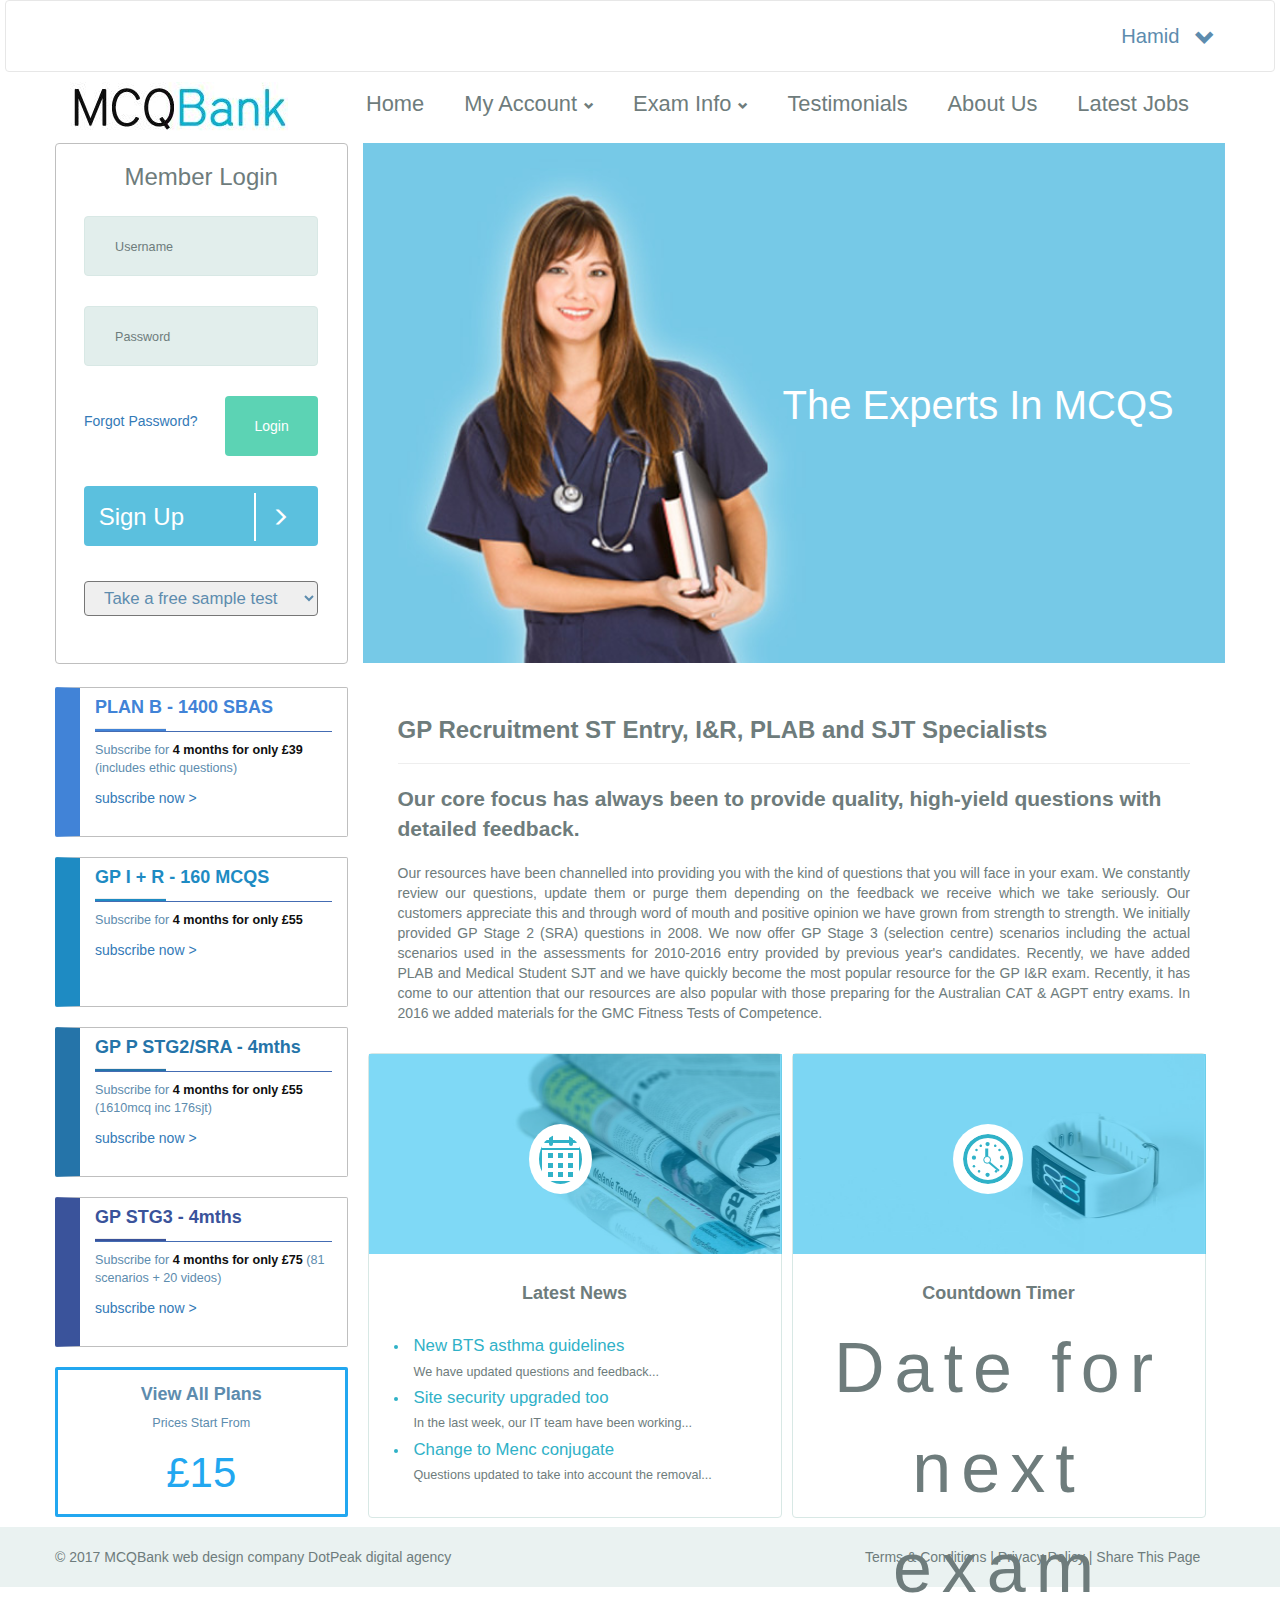
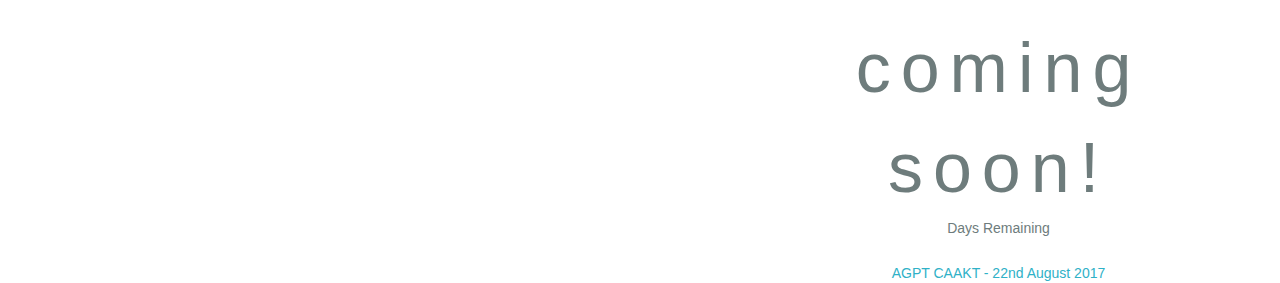
==== index.html @ 231e9932 "initial commit" ====
<!DOCTYPE html>
<html lang="en">
<head>
    <meta charset="UTF-8">
    <meta http‐equiv="X‐UA‐Compatible" content="IE=edge">
    <meta name="viewport" content="width=device-width">
    <meta name="author" content="hamid khaldi">
    <meta name="description" content="MCQ Bank">


    <title>MCQBank</title>

    <!-- bootstrap core css -->

    <link rel="stylesheet" href="bower_components/bootstrap/dist/css/bootstrap.min.css">
    <link rel="stylesheet" href="css/main.css">

</head>
<body>
<div id="wrapper">
    <header>
        <nav id="topNav" class="nav navbar navbar-default hidden-sm hidden-xs">
            <div class="container">
                <ul id="logNav" class="nav navbar-nav navbar-right">
                    <li id="userBtn" class="dropdown">
                        <a  href="#" class="dropdown-toggle" data-toggle="dropdown">Hamid <b id="userChevron" class="glyphicon glyphicon-chevron-down"></b></a>
                        <ul class="dropdown-menu logList">
                            <li><a href="#">Start a new test - Stage 2</a></li>
                            <li><a href="#">Start a new test - Stage 3</a></li>
                            <li><a href="#">Test History</a></li>
                            <li><a href="#">Performance</a></li>
                            <li><a href="#">Continue your unfinished test</a></li>
                            <li><a href="#">My revision notes</a></li>
                            <li><a href="#">Manage Subscriptions</a></li>
                            <li><a href="#">Update profile</a></li>
                            <hr>
                            <li class="dropdown-item" id="logOut"><a href="#">Log Out</a></li>
                        </ul><!--/logList-->
                    </li><!--/dropdown-->
            </ul><!--/ul-logNav-->
          </div><!--/container-->
        </nav><!--/topNav-->

        <div id="bottomNav" class="container nav navbar-default">
            <div class="navbar-header">
                <button id="toggleBtn" data-toggle="collapse" data-target=".navbar-collapse"
                        class="navbar-toggle btn btn-info btn-default pull-right"><span id="menuSpan" class="hidden-xs">MENU </span><span id="burgerSpan" class="glyphicon glyphicon-menu-hamburger"></span></button>

                <div id="mcqLogo">
                    <h4><a href="#"><img class="img-responsive" src="resources/assets/mcq_logo.jpg" alt="MCQ Bank logo" width="218" height="51"></a></h4>
                </div><!--/mcqLogo-->
            </div><!--/navbar header-->

            <div id="menuNav" class="navbar-collapse collapse">
                   <ul class="nav navbar navbar-nav navbar-right">
                    <li class=""><a class="page-scroll" href="#home">Home</a></li>
                    <li  id="myAccountBtn" class="dropdown">
                            <a class="page-scroll dropdown-toggle" data-toggle="dropdown" href="#myAccount">My Account <b class="glyphicon glyphicon-chevron-down"></b></a>

                        <ul id="myAccountUl" class="dropdown-menu">
                            <li><a class="page-scroll" href="#">Update profile</a></li>
                            <li><a class="page-scroll" href="#">Manage my Account</a></li>
                            <li><a class="page-scroll" href="#">Settings</a></li>
                        </ul>
                    </li>
                    <li id="examInfoBtn" class="dropdown">
                        <a class="page-scroll dropdown-toggle" data-toggle="dropdown" href="#examInfo">Exam Info <b class="glyphicon glyphicon-chevron-down"></b></a>

                        <ul id="examInfoUl" class="dropdown-menu">
                            <li><a class="page-scroll" href="#">GT ST Entry</a></li>
                            <li><a class="page-scroll" href="#">Plan B: Part 1</a></li>
                            <li><a class="page-scroll" href="#">SJT for Medical Students</a></li>
                            <li><a class="page-scroll" href="#">GP I&R Scheme</a></li>
                            <li><a class="page-scroll" href="#">Australian Exams</a></li>
                            <li><a class="page-scroll" href="#">GMC Fitness to Practice</a></li>
                            <li><a class="page-scroll" href="#">Multi-Sepciality Recruitment</a></li>
                        </ul>
                    </li>
                    <li class=""><a class="page-scroll" href="#testimonials">Testimonials</a></li>
                    <li class=""><a class="page-scroll" href="#aboutUs">About Us</a></li>
                    <li class=""><a class="page-scroll" href="#latestJobs">Latest Jobs</a></li>
                </ul>

            </div><!--/menuNav-->
        </div><!--/bottomNav-->
    </header>
    <main>
        <section id="topMain" class="container">
            <div class="row">
                <div class="leftCol col-xs-12 col-sm-6 col-md-6 col-lg-3">
                    <div id="mbrDiv">
                        <h3>member login</h3>
                        <form action="post" href="#">
                            <input type="text" id="usrName" name="username" placeholder="Username">
                            <input type="text" id="passWord" name="password" placeholder="Password  ">
                           <div id="loginDiv">
                               <div id="loginSpan">
                                <a href="#">forgot password?</a>
                               </div>
                                <button class="btn btn-success">login</button>
                           </div><!--/loginDiv-->
                        </form>
                    </div><!--/mbrDiv-->
                    <div id="signUp">
                        <button class="btn btn-info" id="signUpBtn">sign up <span id="signUpSpan" class="glyphicon glyphicon-menu-right"></span></button>
                    </div><!--/signUp-->

                    <div id="sample">
                        <form action="#">
                                <select name="sample" id="sampleMenu">
                                    <option selected="selected">Take a free sample test</option>
                                    <option><a href="#">GP ST Stage 2</a></option>
                                    <option><a href="#">GP ST Stage 3</a></option>
                                    <option><a href="#">PLAB 1</a></option>
                                    <option><a href="#">SJT for Med Students</a></option>
                                </select>
                        </form>
                    </div><!--/sample-->
                </div><!--/leftCol-->
                <div class="rightCol col-xs-12 col-sm-6 col-md-6 col-lg-9">
                    <div class="mainBanner">
                        <img id="bannerLg" class="img-responsive" src="resources/assets/banner-desktop.png"  alt="mcqbank banner">
                        <img id="bannerMd" class="img-responsive" src="resources/assets/gpbanner_461x511.png"  alt="mcqbank banner">
                        <img id="bannerSm" class="img-responsive" src="resources/assets/gpbanner_360x511.png"  alt="mcqbank banner">
                        <h1 id="bannerHeader" class="hidden-xs hidden-sm hidden-md">
                            the experts in MCQS
                        </h1>
                    </div><!--/mainBanner-->
                </div><!--/rightCol-->
            </div><!--/row-->
        </section><!--/topMain-->
        <section id="bottomMain" class="container">
           <div class="row">
               <div class="leftCol col-sm-12 col-md-12 col-lg-3 col-xl-3">
                       <div id="planBox1" class="planBox col-xs-12 col-sm-12 col-md-5 col-lg-12 col-xl-12">
                          <h4><span>plan b - 1400 sbas</span></h4>
                          <hr>
                          <p>Subscribe for <b>4 months for only £39</b> (includes ethic questions)</p>
                          <a class="subsLink pageLink" href="#">subscribe now ></a>
                       </div><!--/planBox1-->
                       <div id="planBox2" class="planBox col-xs-12 col-sm-12 col-md-5 col-lg-12 col-xl-12">
                           <h4><span>gp i + r - 160 mcqs</span> </h4>
                           <hr>
                           <p>Subscribe for <b>4 months for only £55</b></p>
                           <a class="subsLink pageLink" href="#">subscribe now ></a>
                       </div><!--/planBox2-->
                       <div id="planBox3" class="planBox col-xs-12 hidden-sm col-md-5 col-lg-12 col-xl-12">
                           <h4><span>gp p stg2/sra</span> - 4mths</h4>
                           <hr>
                           <p>Subscribe for <b>4 months for only £55</b> (1610mcq inc 176sjt)</p>
                           <a class="subsLink pageLink" href="#">subscribe now ></a>
                       </div><!--/planBox3-->
                       <div id="planBox4" class="planBox  col-xs-12 hidden-sm hidden-md col-lg-12 col-xl-12">
                           <h4><span>gp stg3</span> - 4mths</h4>
                           <hr>
                           <p>Subscribe for <b>4 months for only £75</b> (81 scenarios + 20 videos)</p>
                           <a class="subsLink pageLink" href="#">subscribe now ></a>
                       </div><!--/planBox4-->
                       <div id="priceDiv" class="planBox col-xs-12 col-sm-12 col-md-5 col-lg-12 col-xl-12">
                            <h4>view all plans</h4>
                           <p id="priceP1">prices start from</p>
                           <p id="priceP2">£15</p>
                       </div><!--/priceDiv-->
                </div><!--/leftCol-->

               <div class="rightCol col-sm-12 col-md-12 col-lg-9 col-xl-9">
                   <div class="introDiv col-sm-12 col-md-12 col-lg-12 col-xl-12">
                        <div id="introContent" class="hidden-xs hidden-sm hidden-md">
                            <h3>GP Recruitment ST Entry, I&R, PLAB and SJT Specialists</h3>
                        <hr>
                        <p class="lead">
                            Our core focus has always been to provide quality, high-yield questions with detailed feedback.
                        </p>
                        <p class="text-justify">
                            Our resources have been channelled into providing you with the kind of questions that you will face in your exam.
                            We constantly review our questions, update them or purge them depending on the feedback we receive which we take seriously.
                            Our customers appreciate this and through word of mouth and positive opinion we have grown from strength to strength.
                            We initially provided GP Stage 2 (SRA) questions in 2008. We now offer GP Stage 3 (selection centre) scenarios including
                            the actual scenarios used in the assessments for 2010-2016 entry provided by previous year's candidates.
                            Recently, we have added PLAB and Medical Student SJT and we have quickly become the most popular resource for the GP I&R exam.
                            Recently, it has come to our attention that our resources are also popular with those preparing for the Australian CAT & AGPT entry exams.
                            In 2016 we added materials for the GMC Fitness Tests of Competence.
                        </p>
                        </div><!--/introContent-->
                       <div id="introContentMedium" class="hidden-xs hidden-sm hidden-lg">
                           <h3>GP Recruitment ST Entry, I&R, PLAB and SJT Specialists</h3>
                           <hr>
                           <p class="lead">
                               Our core focus has always been to provide quality, high-yield questions with detailed feedback.
                           </p>
                           <div id="infoIntro" class="intro">
                               <p class="text-justify">
                               Our resources have been channelled into providing you with the kind of questions that you will face in your exam.
                               </p>
                           </div><!--/intro-->
                              <div id="infoMore" class="more">
                              <p class="text-justify">
                               We constantly review our questions, update them or purge them depending on the feedback we receive which we take seriously.
                               Our customers appreciate this and through word of mouth and positive opinion we have grown from strength to strength.
                               We initially provided GP Stage 2 (SRA) questions in 2008. We now offer GP Stage 3 (selection centre) scenarios including
                               the actual scenarios used in the assessments for 2010-2016 entry provided by previous year's candidates.
                               Recently, we have added PLAB and Medical Student SJT and we have quickly become the most popular resource for the GP I&R exam.
                               Recently, it has come to our attention that our resources are also popular with those preparing for the Australian CAT & AGPT entry exams.
                               In 2016 we added materials for the GMC Fitness Tests of Competence.
                              </p>
                              </div><!--/more-->
                           <button id="readMoreBtn" class="btn-default readMore">read more... </button>
                       </div><!--/introContent-->
                   </div><!--/introDiv-->

                       <div class="addInfo col-sm-12 col-md-12 col-lg-12 col-xl-12">
                        <div class="row">
                            <div id="addNews" class="col-xs-12 col-sm-12 col-med-6 col-lg-6">
                                <div class="infoImg">
                                    <img  id="newspaper" class="img-responsive hidden-xs hidden-sm hidden-md" src="resources/assets/newspaper_826x400.png"  alt="folded newspapers">
                                    <div class="infoImgBg hidden-md hidden-sm hidden-xs"></div><!--/infoImgBg-->
                                    <img class="infoIcon hidden-md hidden-sm hidden-xs" src="resources/assets/agenda.svg" alt="agenda icon">

                                   <div class="newsDiv">
                                       <img class="basicIcon hidden-lg" src="resources/assets/agenda.svg" alt="agenda icon">
                                       <h4 class="text-center text-capitalize">latest news</h4>
                                       <ul>
                                           <li>
                                               <a href="#">New BTS asthma guidelines</a>
                                               <p class="hidden-xs">We have updated questions and feedback... </p>
                                           </li>
                                           <li>
                                               <a href="#">Site security upgraded too</a>
                                               <p class="hidden-xs">In the last week, our IT team have been working... </p>
                                           </li>
                                            <li>
                                                <a href="#">Change to Menc conjugate</a>
                                                <p class="hidden-xs">Questions updated to take into account the removal... </p>
                                            </li>
                                        </ul>
                                   </div><!--/newsDiv-->
                                </div><!--/infoImg-->
                            </div><!--/addNews-->
                            <div id="addTimer" class="col-xs-12 col-sm-12 col-md-6 col-lg-6">
                                <div class="infoImg">
                                    <img id="watch" class="img-responsive hidden-xs hidden-sm hidden-md" src="resources/assets/watch_826x400.png"   alt="folded newspapers">
                                    <div class="infoImgBg hidden-md hidden-sm hidden-xs"></div><!--/infoImgBg-->
                                    <img class="infoIcon hidden-md hidden-sm hidden-xs" src="resources/assets/clock.svg" alt="clock icon">

                                    <div class="newsDiv">
                                        <img class="basicIcon hidden-lg" src="resources/assets/clock.svg" alt="clock icon">
                                        <h4 class="text-center text-capitalize" >countdown timer</h4>
                                        <div id="countdownDiv">
                                        </div><!--/countdownDiv-->
                                        <p id="remain">days remaining</p>
                                        <div id="nextExam">AGPT CAAKT - 22nd August 2017</div><!--/nextExam-->
                                   </div><!--/newsDiv-->
                                </div><!--/infoImg-->
                            </div><!--/addTimer-->
                        </div><!--/row-->
                   </div><!--/addInfo-->
               </div><!--/rightCol-->
           </div><!--/row-->
        </section><!--/bottomMain-->
    </main>
    <footer>
       <div id="footerDiv" class="container">
            <div id="copyRight" class="col-xs-12 col-sm-12 col-md-12 col-lg-6">
                &copy; 2017 MCQBank <span id="copyrightSpan" class="hidden-xs">web design company DotPeak digital agency</span>
            </div><!--/copyRight-->
            <div id="legal" class="hidden-xs hidden-sm hidden-md col-lg-6">
                <span><a href="#">terms & conditions</a></span>
                <span><a href="#">| privacy policy</a></span>
                <span><a href="#">| share this page</a></span>
            </div><!--/legal-->
       </div><!--/footerDiv-->
    </footer>
</div><!--/wrapper-->

<script src="bower_components/jquery/dist/jquery.min.js"></script>
<script src="bower_components/bootstrap/dist/js/bootstrap.min.js"></script>


<script src="js/script.js"></script>
<script src="bower_components/jquery.countdown/dist/jquery.countdown.min.js"></script>


</body>
</html>
---- css/main.css ----
html, body{
    font-family: 'Open Sans', sans-serif;
    color: #6E7C7C;


}


/**************************** HEADER SECTION ***************************************/
/***********************************************************************************/

header{
    margin: 0 5px;
    display:block;

}

header a{
    text-decoration: none;
}

#logNav .glyphicon{
    position: relative;
    top: 5px;
    left:10px;
    font-size: 20px;
}


#menuNav .glyphicon {
    position: relative !important;
    top: 0px !important;
    left: 1px !important;
    font-size: 10px !important;
}

#toggleBtn{
    color:#2fb1c7 !important;
    font-weight: bold;
    font-size: 1.3em;
    border:none;
    outline:none;
    background-color: transparent;
}


#logNav li a{
    font-family: 'Open Sans', sans-serif;
    color: #5D8CAE !important;
    font-size: 1.2em;
    line-height: 1.5em;
    margin: 5px;
}

#menuNav li a{
    font-family: 'Open Sans', sans-serif;
    color: #6E7C7C !important;
    font-size: 1.3em;
    line-height: 1em;
    margin: 5px;
}

.logList {
    color: #6E7C7C;
    margin: 10px;
}

#logOut a{
    text-decoration: none;
    padding-left: 20px;
    padding-bottom: 15px;
    font-size: 1.3em;
    color:#2fb1c7;
}

#topNav{
    background-color: transparent;
}


#bottomNav{
    margin-top: -20px;
    background-color: transparent;
}

@media screen and (max-width: 768px) {
    #bottomNav{
        margin-top:0;
    }
}

#mcqLogo{
    margin-left: 15px;
}

header ul, li a{
    font-family: 'Open Sans', sans-serif;
    color: #6E7C7C;
    font-size: 1.2em;
    line-height: 1em;
    margin: 5px;

}


@media screen and (min-width: 992px) and (max-width: 1200px){
    header ul, li a{
        font-family: 'Open Sans', sans-serif;
        color: #6E7C7C;
        font-size: 1.1em;
        line-height: 1em;
        margin: 5px;
    }
    #mcqLogo img{
        margin-top:20px ;
        width: 109px;
        height:25px;
    }
}

@media screen and (min-width: 768px) and (max-width: 991px){
    header ul, li a{
        font-family: 'Open Sans', sans-serif;
        color: #6E7C7C;
        font-size:1em !important;
        line-height: 1em !important;
        margin: 10px 0 !important;
    }
    #mcqLogo img {
        margin-top: 32px;
        margin-right: 0;
        margin-left: 0;
        width: 90px;
        height: 21px;
    }
}

@media screen and (max-width: 768px){
    #mcqLogo img{
        margin-top:20px;
        margin-left: 30px;
        width: 90px;
        height:21px;
    }
}
/******************************* MAIN SECTION ***********************************/
/********************************************************************************/


/******************************* TOP MAIN SECTION ******************************/

button:hover, a:hover{
    opacity: 0.7;
}

a:hover{
    opacity: 0.7;
    text-decoration: none;
}
#introContent{
    padding:20px;

}


/**********************.leftCol****************/

#topMain .leftCol{
    border: solid 1px #BFBFBF;
    border-radius: 4px;
    padding-bottom: 32px;
}

#topMain .leftCol div{
    text-align: center;
    text-transform: capitalize;
}

#mbrDiv input{
    height: 60px;
    width:90%;
    padding-left: 10px;
    margin: 15px auto;
    border: solid 1px #d8e8e5;
    border-radius: 4px;
    background-color: rgba(216, 232, 229, .75);
}


#mbrDiv input::placeholder{
    font-size: 90%;
    padding-left: 20px;
    -webkit-padding-end:20px;
    color:#6E7C7C;
}

#loginDiv{
    width:90%;
    padding-bottom: 0;
    margin: 15px auto;
    display: flex;
    justify-content: space-between;
}


#loginDiv button{
    height: 60px;
    width:40%;
    margin-left: 10px;
    padding: 15px 20px;
    border: none;
    outline: none;
    border-radius: 4px;
    background-color: #5CD3B4;
    color: #fff;
    text-transform: capitalize;
}
#loginSpan{
    height: 60px;
    width:50%;
    margin:15px 0 0;
    text-align: left !important;
}



#signUp{
    height: 60px;
    margin: 15px auto;
    width:90%
}

#sample{
    height: 50px;
    margin: 35px auto 0;
    width:90%
}
#signUp button{
    width: 100%;
    height: 100%;
    border: none;
    outline: none;
    border-radius: 4px;
    /*background-color: #2fb1c7;*/
    color: #fff;
    font-size: 24px;
    text-transform: capitalize;
}

#signUpSpan{
    border-left: solid 2px #ffffff;
    color: #ffffff;
    margin-left: 30%;
    padding: 15px;
    font-size: 18px;
}

#sample form{
    border-radius: 4px;
    font-size: 1.2em;
    color: #5D8CAE;
    outline:none;

}

#sampleMenu {
    height: 35px;
    width: 100%;
    outline:none;
    border-radius: 4px;
    padding-left: 15px;
}

#sampleMenu select option{
    border:inherit;
    border-radius: 4px;
    outline:none;
}

@media screen and (max-width: 768px){
    #topMain .leftCol{
        padding-bottom: 15px;
    }
    .mainBanner img{
        margin: 10px auto !important;
    }
}

/**********************.rightCol****************/

.rightCol{
    padding-right:0;
}

#bannerMd{
    display: none;
}

#bannerSm{
    display:none;
}
@media screen and (min-width:768px) and (max-width: 1200px){

    #bannerLg{
        display:none;
    }
    #bannerMd{
        display:block;
    }
    .mainBanner img{
        height: 511px;
        margin-left: 3px;
    }

    #topMain .leftCol{
        padding-bottom: 23px;
    }
    #topMain{
        margin-bottom: 30px;
    }
}

@media screen and (width: 768px){
      #topMain .rightCol{
        margin-top: -10px;
    }
}

.mainBanner img{
    width: 100%;
}


#bannerHeader{
    color: #ffffff;
    position:relative;
    bottom:300px;
    left:420px;
    font-size: 40px;
    text-transform: capitalize;
}

@media (min-width: 992px) and (max-width: 1200px){
    .col-md-6 {
        width: 49%;
    }
}

@media screen and (max-width: 765px){


    .mainBanner img{
        padding-right: 12px !important;
    }
    #topMain .leftCol{
        padding-bottom:0 !important;
    }
}

@media screen and (max-width: 690px){
    #bannerLg{
        display: none;
    }
    #bannerMd{
        display: none;
    }

    #bannerSm{
        display: block;
    }
}
/******************************* BOTTOM MAIN SECTION ******************************/

/**********************.leftCol****************/

#bottomMain .leftCol{
    padding:0;
}

@media screen and (min-width: 1200px){
    #bottomMain .leftCol, #bottomMain .introDiv{
        margin-top: -60px;
    }
}

@media screen and (max-width: 1200px) and (min-width: 992px){

    #bottomMain .planBox{
       width:48%;
       margin: 9px !important;
    }

    #bottomMain .leftCol{
        padding:0;
    }
}

#bottomMain .planBox{
    height: 150px;
    color:#5D8CAE;
    margin: 10px 0;
    border-radius: 2px;
    border-top:solid 1px #BFBFBF;
    border-right:solid 1px #BFBFBF;
    border-bottom:solid 1px #BFBFBF;
}

#bottomMain .planBox h4{
    font-weight: bold;
}

#bottomMain .planBox b{
    color: #0f0f0f !important;
}

#bottomMain .planBox span{
    text-transform: uppercase;
}

#bottomMain .planBox hr{
    width:30%;
    margin:0;
}
#bottomMain .planBox p{
    border-top: solid 1px #446CB3;
    padding-top: 10px;
    font-size: 0.9em;
}

#planBox1{
    border-left: solid 25px #4183D7;
    width:100%;
}

#planBox1 h4{
    color:#4183D7;
}

#planBox1 hr{
    border-bottom: solid 2px #4183D7;
}


#planBox2{
    border-left: solid 25px #1E8BC3;
}

#planBox2 h4{
    color:#1E8BC3;
}

#planBox2 hr{
    border-bottom: solid 2px #1E8BC3;
}


#planBox3{
    border-left: solid 25px #2574A9;
}

#planBox3 h4{
    color:#2574A9 !important;
}

#planBox3 hr{
    border-bottom: solid 2px #2574A9;
}

#planBox4{
    border-left: solid 25px #3A539B;
}

#planBox4 h4{
    color:#3A539B !important;
}

#planBox4 hr{
    border-bottom: solid 2px #3A539B;
}

#priceDiv{
    border:3px solid  #22A7F0 !important;
    padding-top:5px;
    padding-bottom: 15px;
}

#priceDiv h4{
    text-transform: capitalize;
    font-weight: bold;
    text-align: center;
    border:none !important;
}

#priceP1{
    margin-top: -10px;
    text-transform: capitalize;
    text-align: center;
    color:#5D8CAE;
    border:none !important;
}

#priceP2{
    padding-top: 0 !important;
    margin-bottom: 15px;
    font-size: 3em !important;
    text-align: center;
    color:#22A7F0;
    border:none !important;
}

/**********************.rightCol****************/

#introContent h3{
    font-weight: 700;
}

#introContent .lead{
    font-weight: 600;
}

.infoImgBg{
    background-color: rgba(0, 179, 238, .5);
    width:413px;
    height:200px;
    position:relative;
    bottom:200px;
    left:0;
    z-index: 20;
    margin-bottom: -250px;
}

#infoMore{
    display: none;
}

#readMoreBtn{
    text-decoration: none;
    text-transform: capitalize;
    font-family: inherit;
    font-size: 14px;
    border: none;
    padding:0;
    background-color: transparent;
    color: #2fb1c7;
    outline:none;
    margin-bottom: 30px;
}

#addNews, #addTimer{
    width: 48%;
    height: 465px;
    margin:0 5px;
    border: solid 1px #d8e8e5;
    border-radius: 4px;
    padding:0;
}

@media screen  and (max-width: 992px){
    #addNews,#addTimer{
        width:100%;
        height:350px;
        margin:10px auto;
    }
    #bottomMain .rightCol{
        padding:0;
    }
}

@media screen and (max-width: 1200px) {
    #addNews{
        text-align: center;
    }
    #addNews ul{
        list-style-type: none;
        padding:0;
        line-height: 1.5em;
    }
}

.infoIcon{
    background-color: #ffffff;
    padding: 10px;
    border-radius: 50%;
    position: relative;
    bottom: 80px;
    left: 160px;
    z-index: 30;
}

.basicIcon{
    display: block;
    margin: 40px auto;
}

.addInfo h4{
    font-weight: 700;
    margin-bottom: 30px;
}


.addInfo ul li, .addInfo ul li a{
    color: #2fb1c7;
    line-height: 1.5em;
}

.addInfo ul li p{
    color: #6E7C7C;
    margin:5px;
    font-size: .9em;
    line-height: 1.3em;
}

#countdownDiv{
    margin-top:-15px;
    text-align: center;
    font-size: 70px;
    letter-spacing: 10px;
}

#remain{
    text-transform: capitalize;
    text-align: center;
    margin:0 auto;
}

#nextExam{
    text-align: center;
    margin:25px;
    color: #2fb1c7;
}

/******************************* FOOTER SECTION ******************************/

footer{
    background-color: rgba(216, 232, 229, .55);
    min-height: 40px;
}

#footerDiv{
    padding:20px 0;
}


#copyRight{
    padding-left: 0;
}

@media screen and (max-width: 1200px) {
        #copyRight{
            text-align: center;
        }
}

#legal{
    padding-left:225px;
    text-transform: capitalize;
}

#legal a{
    text-decoration: none;
    color: #6E7C7C;
}
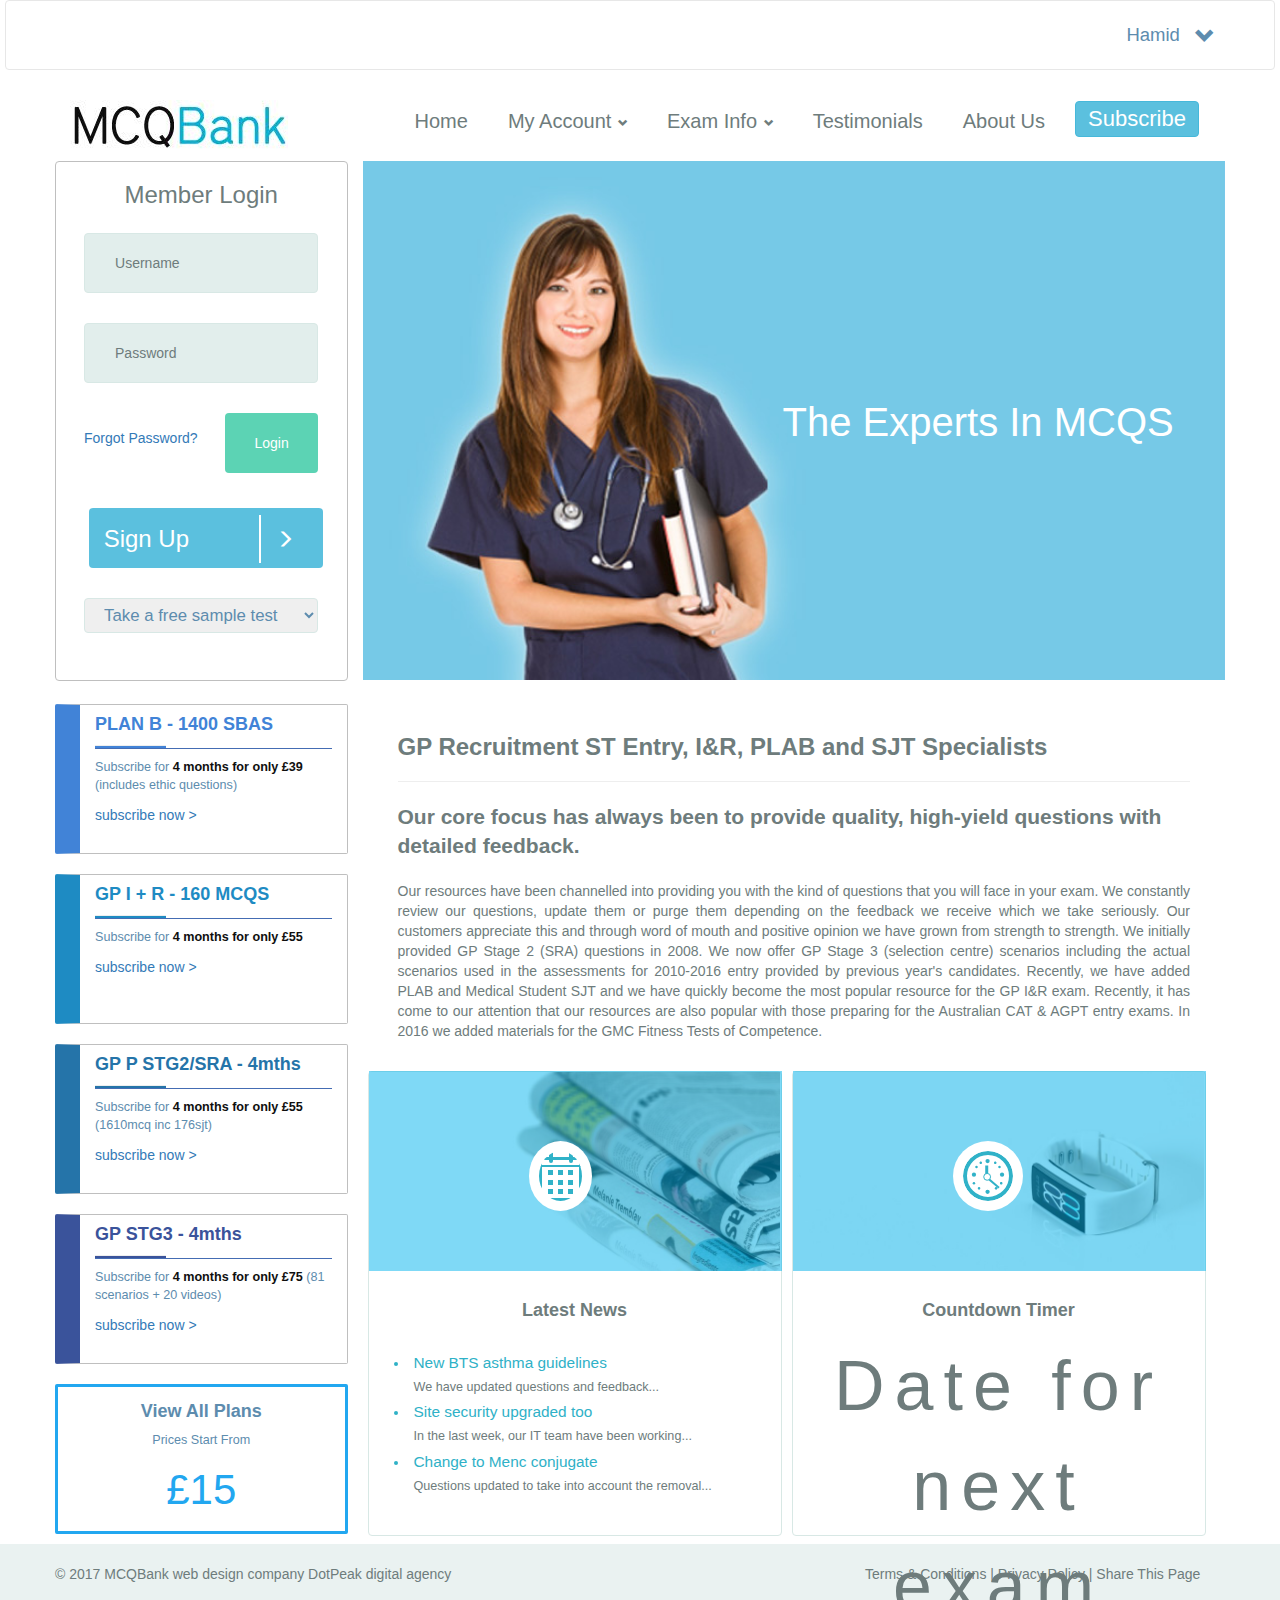
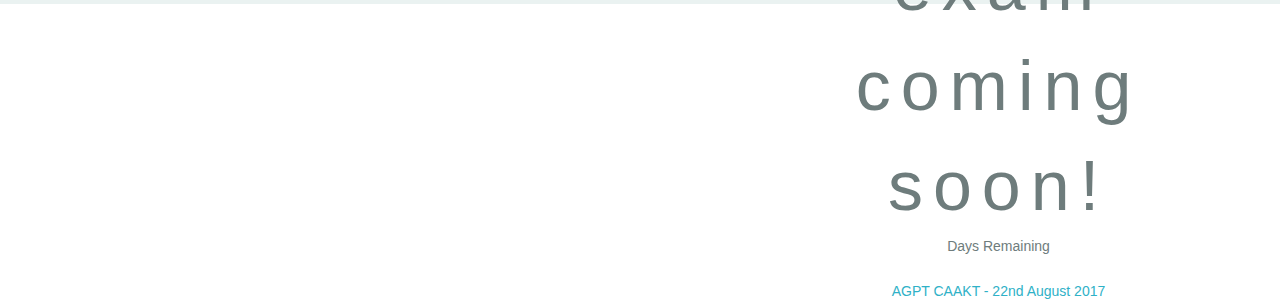
==== commit 20510f10: "added  hamburger menu plugin & added subscribe button to #menuNav" ====
--- a/index.html
+++ b/index.html
@@ -43,16 +43,20 @@
 
         <div id="bottomNav" class="container nav navbar-default">
             <div class="navbar-header">
-                <button id="toggleBtn" data-toggle="collapse" data-target=".navbar-collapse"
-                        class="navbar-toggle btn btn-info btn-default pull-right"><span id="menuSpan" class="hidden-xs">MENU </span><span id="burgerSpan" class="glyphicon glyphicon-menu-hamburger"></span></button>
-
+                <div id="toggleBtn" data-toggle="collapse" data-target=".navbar-collapse"
+                        class="navbar-toggle"><span id="menuSpan" class="hidden-xs">MENU </span><div id="burgerSpan">
+                    <span></span>
+                    <span></span>
+                    <span></span>
+                </div>
+                </div><!--/toggleBtn-->
                 <div id="mcqLogo">
                     <h4><a href="#"><img class="img-responsive" src="resources/assets/mcq_logo.jpg" alt="MCQ Bank logo" width="218" height="51"></a></h4>
                 </div><!--/mcqLogo-->
             </div><!--/navbar header-->
 
             <div id="menuNav" class="navbar-collapse collapse">
-                   <ul class="nav navbar navbar-nav navbar-right">
+                   <ul  id="mainUl" class="nav navbar navbar-nav navbar-right">
                     <li class=""><a class="page-scroll" href="#home">Home</a></li>
                     <li  id="myAccountBtn" class="dropdown">
                             <a class="page-scroll dropdown-toggle" data-toggle="dropdown" href="#myAccount">My Account <b class="glyphicon glyphicon-chevron-down"></b></a>
@@ -73,12 +77,12 @@
                             <li><a class="page-scroll" href="#">GP I&R Scheme</a></li>
                             <li><a class="page-scroll" href="#">Australian Exams</a></li>
                             <li><a class="page-scroll" href="#">GMC Fitness to Practice</a></li>
-                            <li><a class="page-scroll" href="#">Multi-Sepciality Recruitment</a></li>
+                            <li><a class="page-scroll" href="#">Multi-Speciality Recruitment</a></li>
                         </ul>
                     </li>
                     <li class=""><a class="page-scroll" href="#testimonials">Testimonials</a></li>
                     <li class=""><a class="page-scroll" href="#aboutUs">About Us</a></li>
-                    <li class=""><a class="page-scroll" href="#latestJobs">Latest Jobs</a></li>
+                    <li id="subscribeLi" class=""><a id="subscribeBtn" class="page-scroll" href="#subscribe"><button class="btn btn-info">Subscribe</button></a></li>
                 </ul>
 
             </div><!--/menuNav-->
@@ -272,10 +276,10 @@
     </footer>
 </div><!--/wrapper-->
 
+
 <script src="bower_components/jquery/dist/jquery.min.js"></script>
 <script src="bower_components/bootstrap/dist/js/bootstrap.min.js"></script>
 
-
 <script src="js/script.js"></script>
 <script src="bower_components/jquery.countdown/dist/jquery.countdown.min.js"></script>
 
--- a/css/main.css
+++ b/css/main.css
@@ -1,4 +1,3 @@
-
 html, body{
     font-family: 'Open Sans', sans-serif;
     color: #6E7C7C;
@@ -61,6 +60,13 @@
     margin: 5px;
 }
 
+@media screen and (max-width: 576px){
+    #subscribeLi a{
+        margin-left:15px !important;
+    }
+}
+
+
 .logList {
     color: #6E7C7C;
     margin: 10px;
@@ -80,9 +86,9 @@
 
 
 #bottomNav{
-    margin-top: -20px;
     background-color: transparent;
 }
+
 
 @media screen and (max-width: 768px) {
     #bottomNav{
@@ -97,12 +103,23 @@
 header ul, li a{
     font-family: 'Open Sans', sans-serif;
     color: #6E7C7C;
-    font-size: 1.2em;
+    font-size: 1.1em;
     line-height: 1em;
     margin: 5px;
 
 }
 
+.btn-info{
+    font-family: 'Open Sans', sans-serif;
+    color: #ffffff !important;
+    font-size: 1.1em;
+    line-height: 1em;
+    margin: 5px;
+}
+
+#subscribeLi a{
+    padding: 0;
+}
 
 @media screen and (min-width: 992px) and (max-width: 1200px){
     header ul, li a{
@@ -113,7 +130,7 @@
         margin: 5px;
     }
     #mcqLogo img{
-        margin-top:20px ;
+        margin-top:17px ;
         width: 109px;
         height:25px;
     }
@@ -138,12 +155,82 @@
 
 @media screen and (max-width: 768px){
     #mcqLogo img{
-        margin-top:20px;
-        margin-left: 30px;
+        margin-top:30px;
+        margin-left: 15px;
         width: 90px;
         height:21px;
     }
 }
+
+#burgerSpan {
+    width: 23px;
+    height: 16px;
+    position: relative;
+    margin: 0 auto;
+    -webkit-transform: rotate(0deg);
+    -moz-transform: rotate(0deg);
+    -o-transform: rotate(0deg);
+    transform: rotate(0deg);
+    -webkit-transition: .5s ease-in-out;
+    -moz-transition: .5s ease-in-out;
+    -o-transition: .5s ease-in-out;
+    transition: .5s ease-in-out;
+    cursor: pointer;
+}
+
+#burgerSpan span {
+    display: block;
+    position: absolute;
+    height: 5px;
+    width: 100%;
+    background: #2fb1c7;
+    border-radius: 9px;
+    opacity: 1;
+    left: 0;
+    -webkit-transform: rotate(0deg);
+    -moz-transform: rotate(0deg);
+    -o-transform: rotate(0deg);
+    transform: rotate(0deg);
+    -webkit-transition: .25s ease-in-out;
+    -moz-transition: .25s ease-in-out;
+    -o-transition: .25s ease-in-out;
+    transition: .25s ease-in-out;
+}
+
+#burgerSpan span:nth-child(1) {
+    top: 0px;
+}
+
+#burgerSpan span:nth-child(2) {
+    top: 8px;
+}
+
+#burgerSpan span:nth-child(3) {
+    top: 16px;
+}
+
+#burgerSpan.open span:nth-child(1) {
+    top: 7px;
+    -webkit-transform: rotate(135deg);
+    -moz-transform: rotate(135deg);
+    -o-transform: rotate(135deg);
+    transform: rotate(135deg);
+}
+
+#burgerSpan.open span:nth-child(2) {
+    opacity: 0;
+    left: -60px;
+}
+
+#burgerSpan.open span:nth-child(3) {
+    top: 7px;
+    -webkit-transform: rotate(-135deg);
+    -moz-transform: rotate(-135deg);
+    -o-transform: rotate(-135deg);
+    transform: rotate(-135deg);
+}
+
+
 /******************************* MAIN SECTION ***********************************/
 /********************************************************************************/
 
@@ -189,7 +276,6 @@
 
 
 #mbrDiv input::placeholder{
-    font-size: 90%;
     padding-left: 20px;
     -webkit-padding-end:20px;
     color:#6E7C7C;
@@ -268,12 +354,13 @@
     height: 35px;
     width: 100%;
     outline:none;
+    border: solid 1px #d8e8e5;
     border-radius: 4px;
     padding-left: 15px;
 }
 
-#sampleMenu select option{
-    border:inherit;
+#sampleMenu select{
+    border: solid 1px #d8e8e5;
     border-radius: 4px;
     outline:none;
 }
@@ -322,7 +409,7 @@
 }
 
 @media screen and (width: 768px){
-      #topMain .rightCol{
+    #topMain .rightCol{
         margin-top: -10px;
     }
 }
@@ -387,8 +474,8 @@
 @media screen and (max-width: 1200px) and (min-width: 992px){
 
     #bottomMain .planBox{
-       width:48%;
-       margin: 9px !important;
+        width:48%;
+        margin: 9px !important;
     }
 
     #bottomMain .leftCol{
@@ -647,9 +734,9 @@
 }
 
 @media screen and (max-width: 1200px) {
-        #copyRight{
-            text-align: center;
-        }
+    #copyRight{
+        text-align: center;
+    }
 }
 
 #legal{
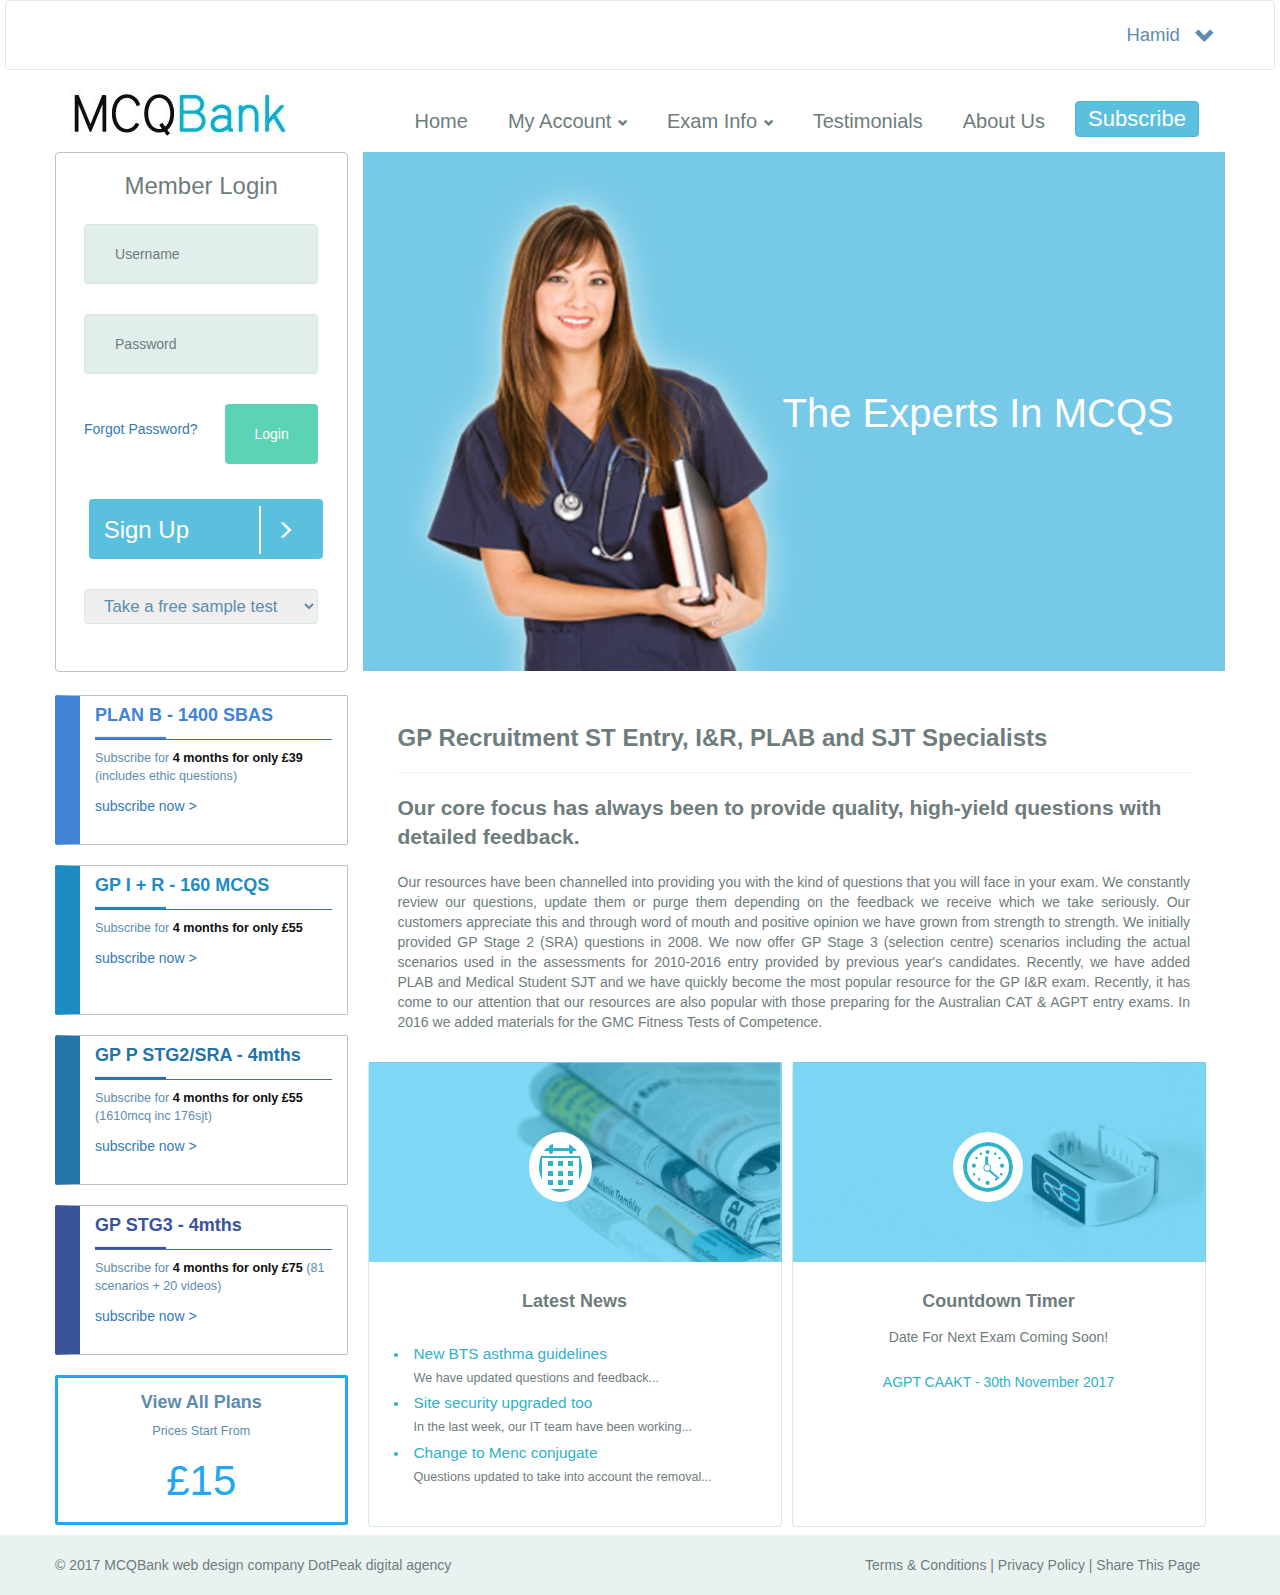
==== commit 91c61c28: "added about-us.html & about-us.css  Pages" ====
--- a/index.html
+++ b/index.html
@@ -44,11 +44,12 @@
         <div id="bottomNav" class="container nav navbar-default">
             <div class="navbar-header">
                 <div id="toggleBtn" data-toggle="collapse" data-target=".navbar-collapse"
-                        class="navbar-toggle"><span id="menuSpan" class="hidden-xs">MENU </span><div id="burgerSpan">
+                        class="navbar-toggle"><span id="menuSpan" class="hidden-xs">MENU </span>
+                <div id="burgerSpan">
                     <span></span>
                     <span></span>
                     <span></span>
-                </div>
+                </div><!--/burgerSpan-->
                 </div><!--/toggleBtn-->
                 <div id="mcqLogo">
                     <h4><a href="#"><img class="img-responsive" src="resources/assets/mcq_logo.jpg" alt="MCQ Bank logo" width="218" height="51"></a></h4>
@@ -81,7 +82,7 @@
                         </ul>
                     </li>
                     <li class=""><a class="page-scroll" href="#testimonials">Testimonials</a></li>
-                    <li class=""><a class="page-scroll" href="#aboutUs">About Us</a></li>
+                    <li class=""><a class="page-scroll" href="about-us.html">About Us</a></li>
                     <li id="subscribeLi" class=""><a id="subscribeBtn" class="page-scroll" href="#subscribe"><button class="btn btn-info">Subscribe</button></a></li>
                 </ul>
 
@@ -252,7 +253,7 @@
                                         <div id="countdownDiv">
                                         </div><!--/countdownDiv-->
                                         <p id="remain">days remaining</p>
-                                        <div id="nextExam">AGPT CAAKT - 22nd August 2017</div><!--/nextExam-->
+                                        <div id="nextExam">AGPT CAAKT - 30th November 2017</div><!--/nextExam-->
                                    </div><!--/newsDiv-->
                                 </div><!--/infoImg-->
                             </div><!--/addTimer-->
@@ -265,9 +266,9 @@
     <footer>
        <div id="footerDiv" class="container">
             <div id="copyRight" class="col-xs-12 col-sm-12 col-md-12 col-lg-6">
-                &copy; 2017 MCQBank <span id="copyrightSpan" class="hidden-xs">web design company DotPeak digital agency</span>
+                &copy; 2017 MCQBank <span id="copyrightSpan">web design company DotPeak digital agency</span>
             </div><!--/copyRight-->
-            <div id="legal" class="hidden-xs hidden-sm hidden-md col-lg-6">
+            <div id="legal" class="col-xs-12 col-sm-12 col-md-12 col-lg-6">
                 <span><a href="#">terms & conditions</a></span>
                 <span><a href="#">| privacy policy</a></span>
                 <span><a href="#">| share this page</a></span>
--- a/css/main.css
+++ b/css/main.css
@@ -5,6 +5,11 @@
 
 }
 
+@media screen and (max-width: 792px) {
+    body{
+        margin:0 10px;
+    }
+}
 
 /**************************** HEADER SECTION ***************************************/
 /***********************************************************************************/
@@ -17,6 +22,11 @@
 
 header a{
     text-decoration: none;
+}
+
+#mainUl li a:visited{
+    background-color: yellow !important;
+
 }
 
 #logNav .glyphicon{
@@ -97,6 +107,7 @@
 }
 
 #mcqLogo{
+
     margin-left: 15px;
 }
 
@@ -119,6 +130,12 @@
 
 #subscribeLi a{
     padding: 0;
+}
+
+@media screen and (min-width: 1200px){
+    #mcqLogo img{
+        margin-top:-12px !important;
+    }
 }
 
 @media screen and (min-width: 992px) and (max-width: 1200px){
@@ -155,7 +172,7 @@
 
 @media screen and (max-width: 768px){
     #mcqLogo img{
-        margin-top:30px;
+        margin-top:15px !important;
         margin-left: 15px;
         width: 90px;
         height:21px;
@@ -392,7 +409,7 @@
     #bannerLg{
         display:none;
     }
-    #bannerMd{
+    #bannerSm{
         display:block;
     }
     .mainBanner img{
@@ -655,8 +672,14 @@
 }
 
 @media screen and (max-width: 1200px) {
+
+    #addNews, #addTimer{
+        margin-bottom: 20px;
+    }
+
     #addNews{
         text-align: center;
+        margin-bottom: 30px;
     }
     #addNews ul{
         list-style-type: none;
@@ -734,8 +757,11 @@
 }
 
 @media screen and (max-width: 1200px) {
-    #copyRight{
+    #copyRight, #legal{
         text-align: center;
+    }
+    #legal{
+        padding-left:0 !important;
     }
 }
 
@@ -747,4 +773,4 @@
 #legal a{
     text-decoration: none;
     color: #6E7C7C;
-}+}
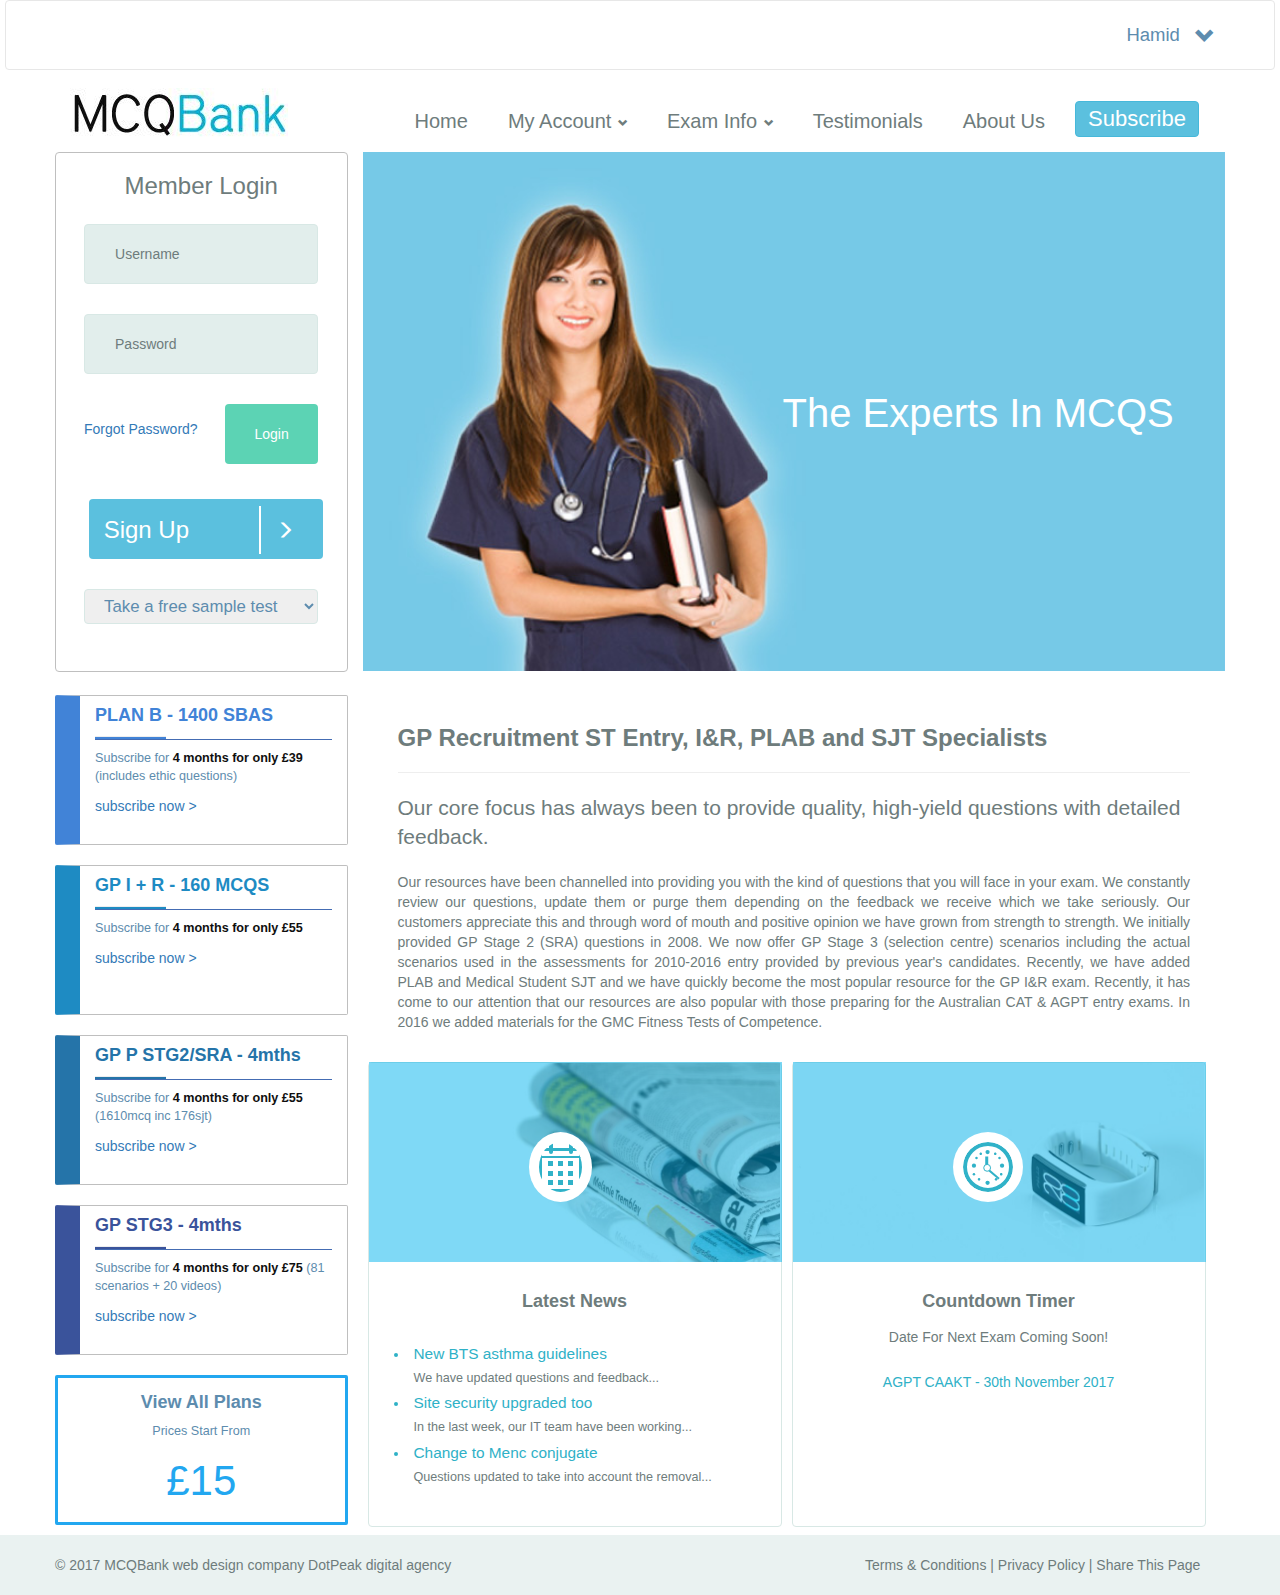
==== commit 7732a87d: "bug fixes" ====
--- a/index.html
+++ b/index.html
@@ -2,8 +2,9 @@
 <html lang="en">
 <head>
     <meta charset="UTF-8">
-    <meta http‐equiv="X‐UA‐Compatible" content="IE=edge">
-    <meta name="viewport" content="width=device-width">
+    <meta name="viewport"
+          content="width=device-width, user-scalable=no, initial-scale=1.0, maximum-scale=1.0, minimum-scale=1.0">
+    <meta http-equiv="X-UA-Compatible" content="ie=edge">
     <meta name="author" content="hamid khaldi">
     <meta name="description" content="MCQ Bank">
 
@@ -33,7 +34,7 @@
                             <li><a href="#">My revision notes</a></li>
                             <li><a href="#">Manage Subscriptions</a></li>
                             <li><a href="#">Update profile</a></li>
-                            <hr>
+                            <!--<hr>-->
                             <li class="dropdown-item" id="logOut"><a href="#">Log Out</a></li>
                         </ul><!--/logList-->
                     </li><!--/dropdown-->
@@ -52,7 +53,7 @@
                 </div><!--/burgerSpan-->
                 </div><!--/toggleBtn-->
                 <div id="mcqLogo">
-                    <h4><a href="#"><img class="img-responsive" src="resources/assets/mcq_logo.jpg" alt="MCQ Bank logo" width="218" height="51"></a></h4>
+                    <h4><a href="index.html"><img class="img-responsive" src="resources/assets/mcq_logo.jpg" alt="MCQ Bank logo" width="218" height="51"></a></h4>
                 </div><!--/mcqLogo-->
             </div><!--/navbar header-->
 
@@ -69,11 +70,11 @@
                         </ul>
                     </li>
                     <li id="examInfoBtn" class="dropdown">
-                        <a class="page-scroll dropdown-toggle" data-toggle="dropdown" href="#examInfo">Exam Info <b class="glyphicon glyphicon-chevron-down"></b></a>
+                        <a class="page-scroll dropdown-toggle" href="#" data-toggle="dropdown" >Exam Info <b class="glyphicon glyphicon-chevron-down"></b></a>
 
                         <ul id="examInfoUl" class="dropdown-menu">
                             <li><a class="page-scroll" href="#">GT ST Entry</a></li>
-                            <li><a class="page-scroll" href="#">Plan B: Part 1</a></li>
+                            <li><a class="page-scroll" href="planB-part1.html">Plan B: Part 1</a></li>
                             <li><a class="page-scroll" href="#">SJT for Medical Students</a></li>
                             <li><a class="page-scroll" href="#">GP I&R Scheme</a></li>
                             <li><a class="page-scroll" href="#">Australian Exams</a></li>
@@ -81,7 +82,7 @@
                             <li><a class="page-scroll" href="#">Multi-Speciality Recruitment</a></li>
                         </ul>
                     </li>
-                    <li class=""><a class="page-scroll" href="#testimonials">Testimonials</a></li>
+                    <li class=""><a class="page-scroll" href="testimonials.html">Testimonials</a></li>
                     <li class=""><a class="page-scroll" href="about-us.html">About Us</a></li>
                     <li id="subscribeLi" class=""><a id="subscribeBtn" class="page-scroll" href="#subscribe"><button class="btn btn-info">Subscribe</button></a></li>
                 </ul>
@@ -170,7 +171,7 @@
 
                <div class="rightCol col-sm-12 col-md-12 col-lg-9 col-xl-9">
                    <div class="introDiv col-sm-12 col-md-12 col-lg-12 col-xl-12">
-                        <div id="introContent" class="hidden-xs hidden-sm hidden-md">
+                        <div class="introContent hidden-xs hidden-sm hidden-md">
                             <h3>GP Recruitment ST Entry, I&R, PLAB and SJT Specialists</h3>
                         <hr>
                         <p class="lead">
@@ -187,18 +188,18 @@
                             In 2016 we added materials for the GMC Fitness Tests of Competence.
                         </p>
                         </div><!--/introContent-->
-                       <div id="introContentMedium" class="hidden-xs hidden-sm hidden-lg">
+                       <div class="introContentMedium hidden-xs hidden-sm hidden-lg">
                            <h3>GP Recruitment ST Entry, I&R, PLAB and SJT Specialists</h3>
                            <hr>
                            <p class="lead">
                                Our core focus has always been to provide quality, high-yield questions with detailed feedback.
                            </p>
-                           <div id="infoIntro" class="intro">
+                           <div class="infoIntro intro">
                                <p class="text-justify">
                                Our resources have been channelled into providing you with the kind of questions that you will face in your exam.
                                </p>
                            </div><!--/intro-->
-                              <div id="infoMore" class="more">
+                              <div class="infoMore more">
                               <p class="text-justify">
                                We constantly review our questions, update them or purge them depending on the feedback we receive which we take seriously.
                                Our customers appreciate this and through word of mouth and positive opinion we have grown from strength to strength.
@@ -209,7 +210,7 @@
                                In 2016 we added materials for the GMC Fitness Tests of Competence.
                               </p>
                               </div><!--/more-->
-                           <button id="readMoreBtn" class="btn-default readMore">read more... </button>
+                           <button class="readMoreBtn btn-default readMore">read more... </button>
                        </div><!--/introContent-->
                    </div><!--/introDiv-->
 
--- a/css/main.css
+++ b/css/main.css
@@ -7,9 +7,11 @@
 
 @media screen and (max-width: 792px) {
     body{
-        margin:0 10px;
-    }
-}
+       padding:0 10px;
+    }
+}
+
+
 
 /**************************** HEADER SECTION ***************************************/
 /***********************************************************************************/
@@ -24,10 +26,6 @@
     text-decoration: none;
 }
 
-#mainUl li a:visited{
-    background-color: yellow !important;
-
-}
 
 #logNav .glyphicon{
     position: relative;
@@ -39,7 +37,7 @@
 
 #menuNav .glyphicon {
     position: relative !important;
-    top: 0px !important;
+    top: 0 !important;
     left: 1px !important;
     font-size: 10px !important;
 }
@@ -161,7 +159,7 @@
         line-height: 1em !important;
         margin: 10px 0 !important;
     }
-    #mcqLogo img {
+    #mcqLogo img{
         margin-top: 32px;
         margin-right: 0;
         margin-left: 0;
@@ -170,9 +168,16 @@
     }
 }
 
+@media screen and (width: 768px){
+    #mcqLogo img{
+        margin-top: 30px !important;
+        margin-left: 10px;
+    }
+}
+
 @media screen and (max-width: 768px){
     #mcqLogo img{
-        margin-top:15px !important;
+        margin-top:15px;
         margin-left: 15px;
         width: 90px;
         height:21px;
@@ -214,8 +219,14 @@
     transition: .25s ease-in-out;
 }
 
+@media screen {
+    #burgerSpan{
+        margin-right: -10px;
+    }
+}
+
 #burgerSpan span:nth-child(1) {
-    top: 0px;
+    top: 0;
 }
 
 #burgerSpan span:nth-child(2) {
@@ -247,22 +258,24 @@
     transform: rotate(-135deg);
 }
 
-
+#mainUl li a .active{
+    color: #5D8CAE !important;
+}
 /******************************* MAIN SECTION ***********************************/
 /********************************************************************************/
 
 
 /******************************* TOP MAIN SECTION ******************************/
 
-button:hover, a:hover{
+button:hover{
     opacity: 0.7;
 }
 
 a:hover{
-    opacity: 0.7;
-    text-decoration: none;
-}
-#introContent{
+    /*opacity: 0.7;*/
+    /*text-decoration: none;*/
+}
+.introContent{
     padding:20px;
 
 }
@@ -615,12 +628,12 @@
 
 /**********************.rightCol****************/
 
-#introContent h3{
-    font-weight: 700;
-}
-
-#introContent .lead{
+.introContent h3{
     font-weight: 600;
+}
+
+.introContent .lead{
+    font-weight: 500;
 }
 
 .infoImgBg{
@@ -630,25 +643,25 @@
     position:relative;
     bottom:200px;
     left:0;
-    z-index: 20;
+    /*z-index: 20;*/
     margin-bottom: -250px;
 }
 
-#infoMore{
+.infoMore{
     display: none;
 }
 
-#readMoreBtn{
+.readMoreBtn{
     text-decoration: none;
     text-transform: capitalize;
     font-family: inherit;
     font-size: 14px;
     border: none;
     padding:0;
-    background-color: transparent;
-    color: #2fb1c7;
+    background-color: transparent !important;
+    color: #2fb1c7 !important;
     outline:none;
-    margin-bottom: 30px;
+    margin:5px 0 30px;
 }
 
 #addNews, #addTimer{
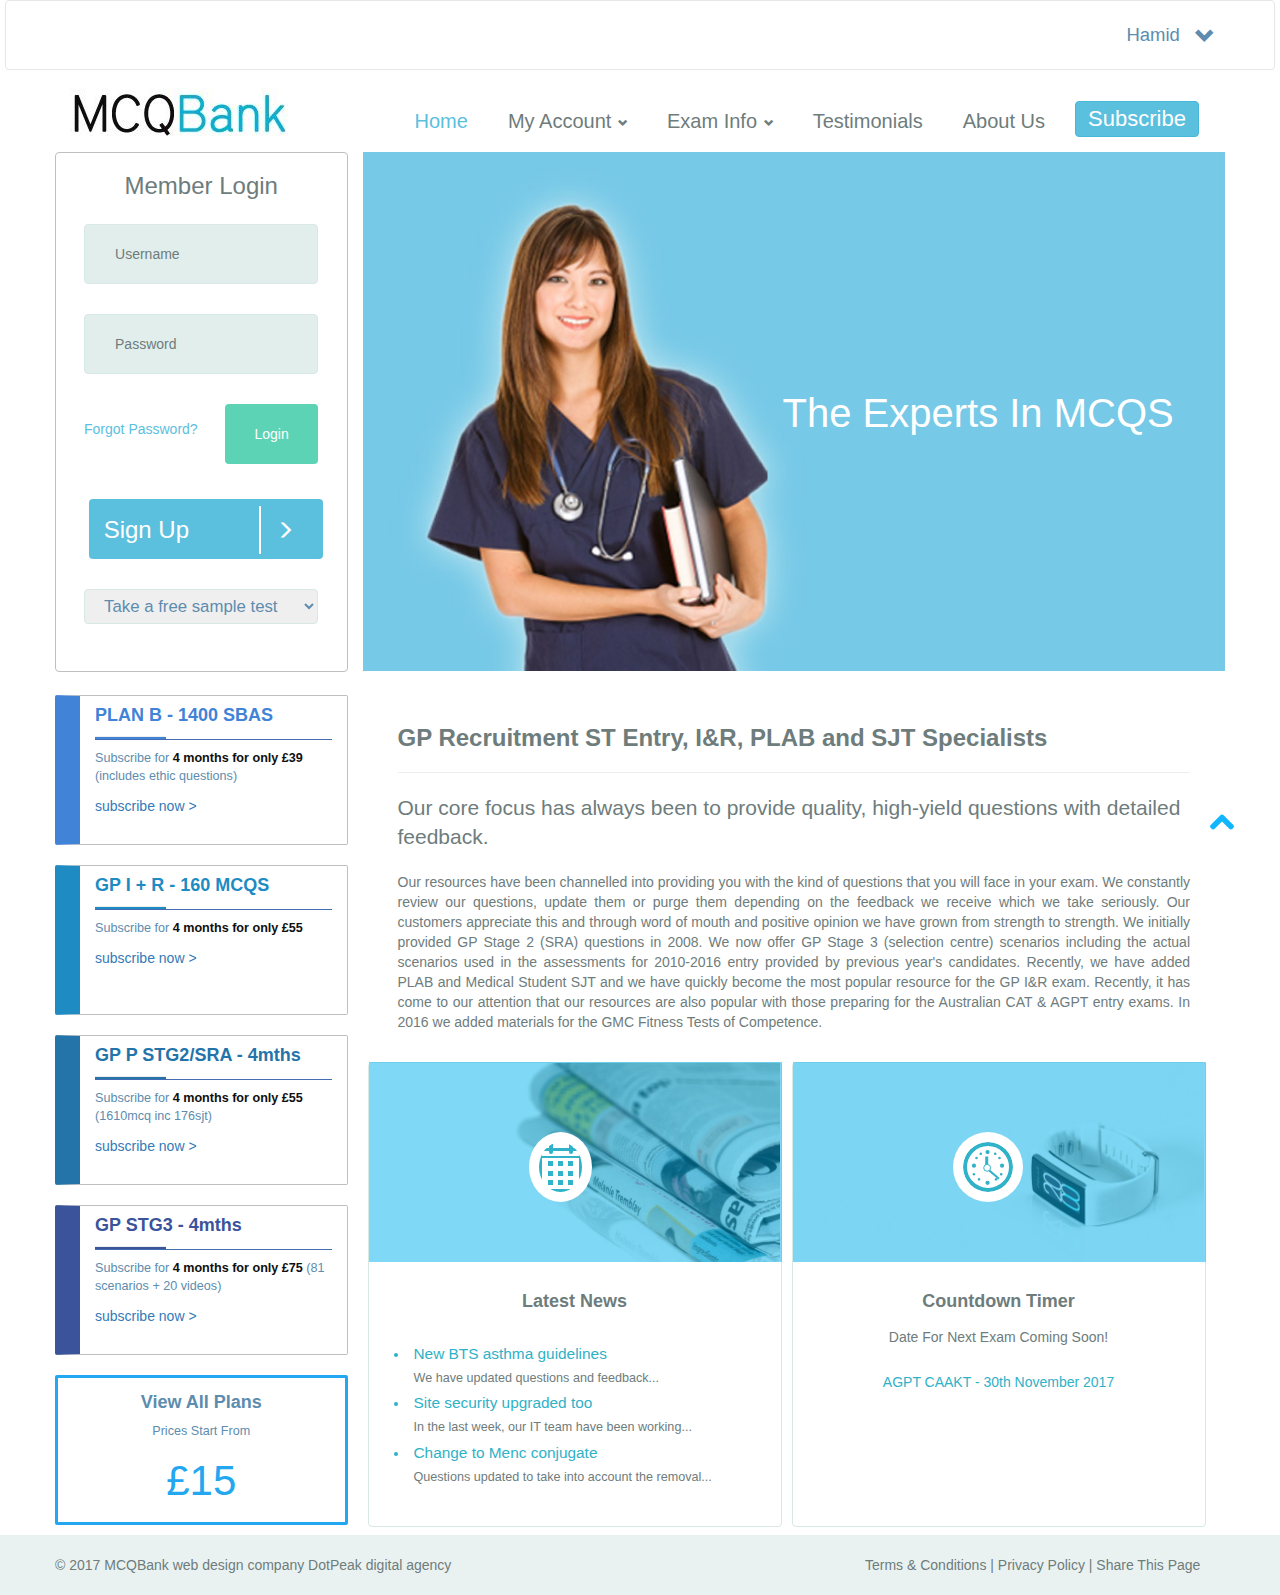
==== commit 7297deb4: "added login.html/reset-password.html and fixed bugs" ====
--- a/index.html
+++ b/index.html
@@ -59,7 +59,7 @@
 
             <div id="menuNav" class="navbar-collapse collapse">
                    <ul  id="mainUl" class="nav navbar navbar-nav navbar-right">
-                    <li class=""><a class="page-scroll" href="#home">Home</a></li>
+                    <li class=""><a class="page-scroll active" href="#">Home</a></li>
                     <li  id="myAccountBtn" class="dropdown">
                             <a class="page-scroll dropdown-toggle" data-toggle="dropdown" href="#myAccount">My Account <b class="glyphicon glyphicon-chevron-down"></b></a>
 
@@ -84,7 +84,7 @@
                     </li>
                     <li class=""><a class="page-scroll" href="testimonials.html">Testimonials</a></li>
                     <li class=""><a class="page-scroll" href="about-us.html">About Us</a></li>
-                    <li id="subscribeLi" class=""><a id="subscribeBtn" class="page-scroll" href="#subscribe"><button class="btn btn-info">Subscribe</button></a></li>
+                    <li id="subscribeLi" class=""><a id="subscribeBtn" class="page-scroll" href="subscribe.html"><button class="btn btn-info">Subscribe</button></a></li>
                 </ul>
 
             </div><!--/menuNav-->
@@ -96,19 +96,19 @@
                 <div class="leftCol col-xs-12 col-sm-6 col-md-6 col-lg-3">
                     <div id="mbrDiv">
                         <h3>member login</h3>
-                        <form action="post" href="#">
-                            <input type="text" id="usrName" name="username" placeholder="Username">
-                            <input type="text" id="passWord" name="password" placeholder="Password  ">
+                        <form action=# method="post" href="#">
+                            <input class= "infoInput" type="text" id="usrName" name="username" placeholder="Username">
+                            <input class= "infoInput" type="text" id="passWord" name="password" placeholder="Password  ">
                            <div id="loginDiv">
                                <div id="loginSpan">
-                                <a href="#">forgot password?</a>
+                                <a href="forgot-password.html">forgot password?</a>
                                </div>
-                                <button class="btn btn-success">login</button>
+                                <button id="loginBtn" class="btn btn-success"><a href="login.html">login</a></button>
                            </div><!--/loginDiv-->
                         </form>
                     </div><!--/mbrDiv-->
                     <div id="signUp">
-                        <button class="btn btn-info" id="signUpBtn">sign up <span id="signUpSpan" class="glyphicon glyphicon-menu-right"></span></button>
+                        <button class="btn btn-info" id="signUpBtn"><a href="subscribe.html">sign up</a> <span id="signUpSpan" class="glyphicon glyphicon-menu-right"></span></button>
                     </div><!--/signUp-->
 
                     <div id="sample">
@@ -128,7 +128,7 @@
                         <img id="bannerLg" class="img-responsive" src="resources/assets/banner-desktop.png"  alt="mcqbank banner">
                         <img id="bannerMd" class="img-responsive" src="resources/assets/gpbanner_461x511.png"  alt="mcqbank banner">
                         <img id="bannerSm" class="img-responsive" src="resources/assets/gpbanner_360x511.png"  alt="mcqbank banner">
-                        <h1 id="bannerHeader" class="hidden-xs hidden-sm hidden-md">
+                        <h1 class="bannerHeader hidden-xs hidden-sm hidden-md">
                             the experts in MCQS
                         </h1>
                     </div><!--/mainBanner-->
@@ -275,6 +275,7 @@
                 <span><a href="#">| share this page</a></span>
             </div><!--/legal-->
        </div><!--/footerDiv-->
+        <a href="#" class="scrollToTop" style="display: inline;"></a>
     </footer>
 </div><!--/wrapper-->
 
--- a/css/main.css
+++ b/css/main.css
@@ -258,8 +258,8 @@
     transform: rotate(-135deg);
 }
 
-#mainUl li a .active{
-    color: #5D8CAE !important;
+#menuNav li a.page-scroll.active{
+    color: #5bc0de !important;
 }
 /******************************* MAIN SECTION ***********************************/
 /********************************************************************************/
@@ -294,7 +294,7 @@
     text-transform: capitalize;
 }
 
-#mbrDiv input{
+.infoInput{
     height: 60px;
     width:90%;
     padding-left: 10px;
@@ -305,7 +305,7 @@
 }
 
 
-#mbrDiv input::placeholder{
+.infoInput::placeholder{
     padding-left: 20px;
     -webkit-padding-end:20px;
     color:#6E7C7C;
@@ -339,12 +339,20 @@
     text-align: left !important;
 }
 
-
+#loginSpan a {
+    text-decoration: none;
+    color: #5bc0de !important;
+}
 
 #signUp{
     height: 60px;
     margin: 15px auto;
     width:90%
+}
+
+#signUpBtn a, #loginBtn a{
+    text-decoration: none !important;
+    color: #ffffff;
 }
 
 #sample{
@@ -449,13 +457,14 @@
 }
 
 
-#bannerHeader{
+.bannerHeader{
     color: #ffffff;
     position:relative;
     bottom:300px;
     left:420px;
     font-size: 40px;
     text-transform: capitalize;
+    width:50%;
 }
 
 @media (min-width: 992px) and (max-width: 1200px){
@@ -755,6 +764,26 @@
 
 /******************************* FOOTER SECTION ******************************/
 
+.scrollToTop{
+    width:70px;
+    height:110px;
+    padding:10px;
+    text-align:center;
+    background: whiteSmoke;
+    font-weight: bold;
+    color: #444;
+    text-decoration: none;
+    position:fixed;
+    bottom:0;
+    right:0;
+    display:none;
+    background: url('../resources/assets/chevron-arrow-upx24.png') no-repeat 0 20px;
+    z-index:30;
+}
+.scrollToTop:hover{
+    text-decoration:none;
+}
+
 footer{
     background-color: rgba(216, 232, 229, .55);
     min-height: 40px;
